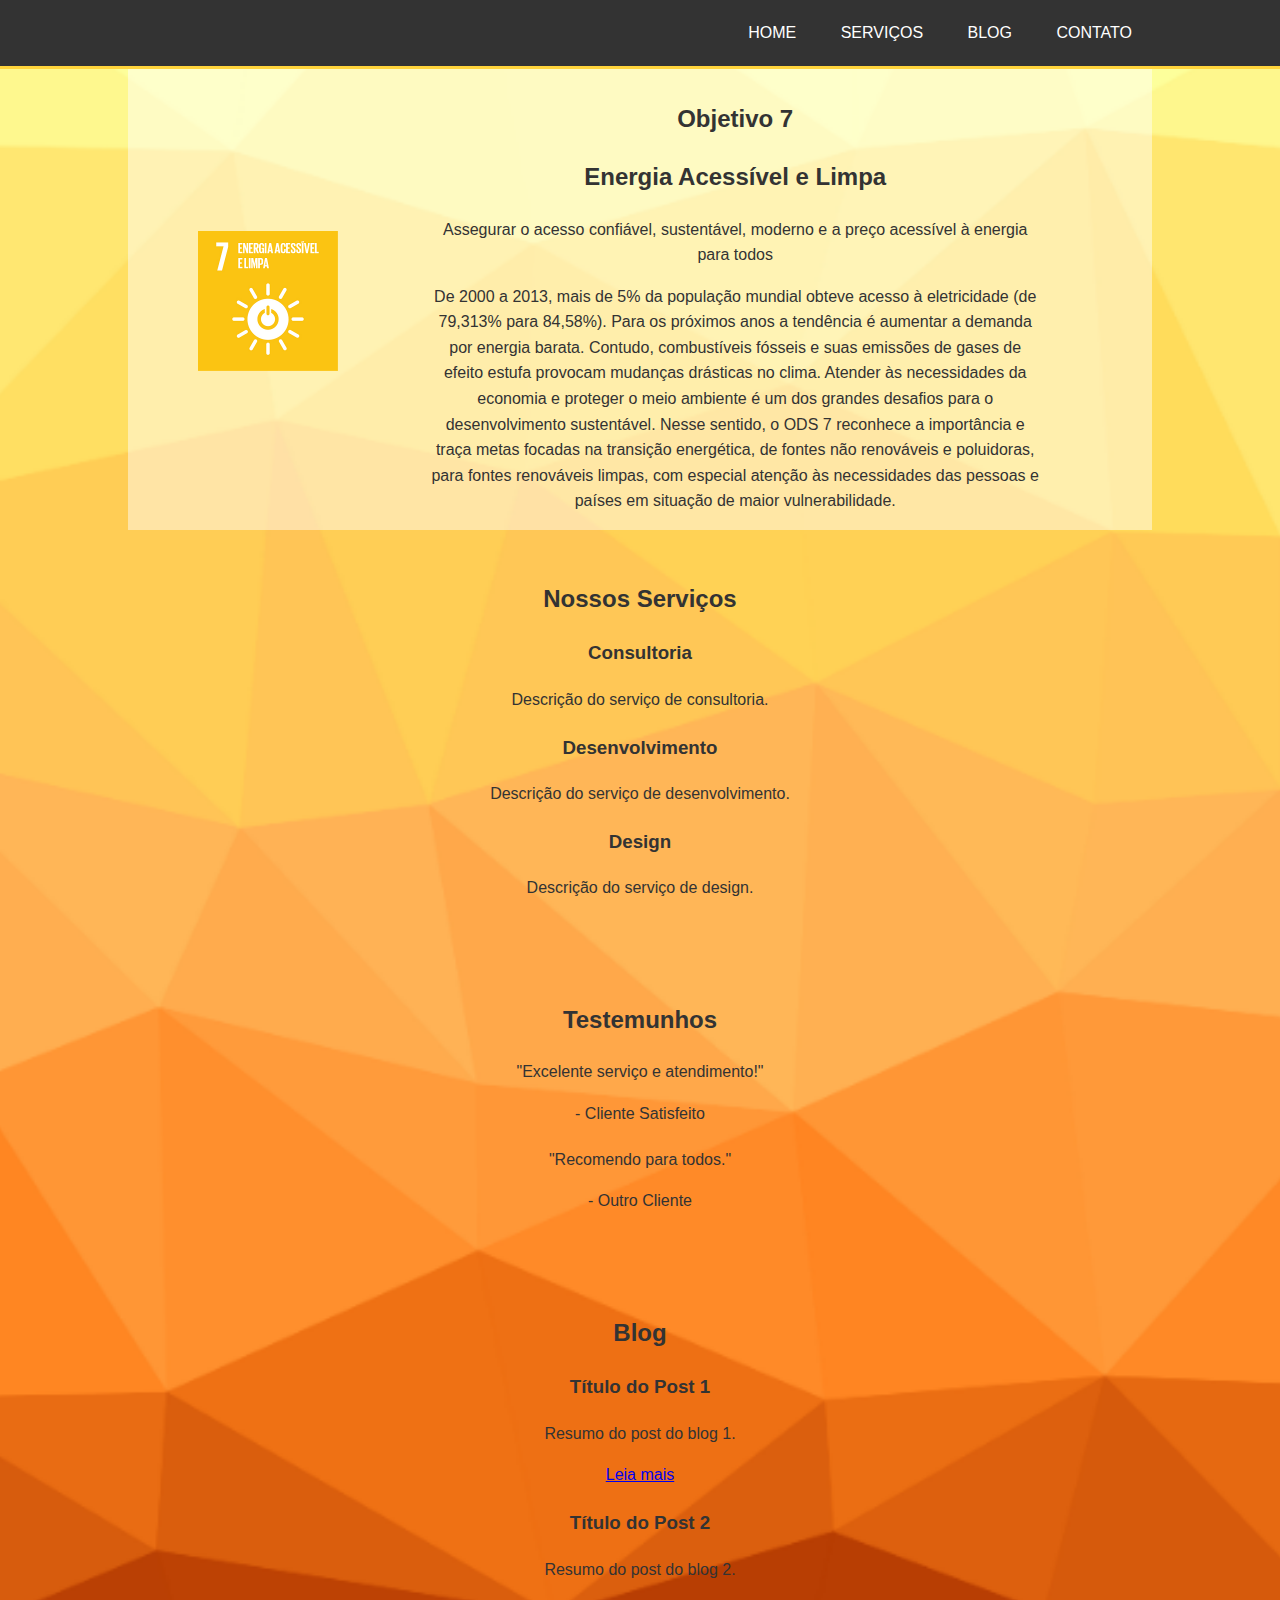
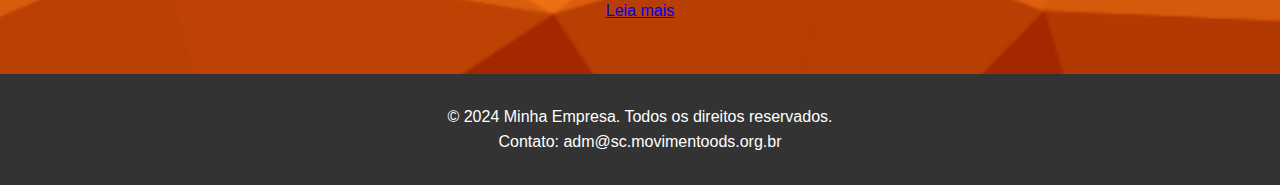
==== projeto ods/index.html @ 02f538b5 "Add files via upload" ====
<!DOCTYPE html>
<html lang="pt-br">
<head>
    <meta charset="UTF-8">
    <meta name="viewport" content="width=device-width, initial-scale=1.0">
    <title>Projeto ODS</title>
    <link rel="stylesheet" href="style.css">
</head>
<body>
    <header>
        <div class="container">
            <nav id="navbar">
                <ul>
                    <li><a href="#home">Home</a></li>
                    <li><a href="#services">Serviços</a></li>
                    <li><a href="#blog">Blog</a></li>
                    <li><a href="#contact">Contato</a></li>
                </ul>
            </nav>
            <div id="hamburger" class="hamburger-icon">
                <div class="bar"></div>
                <div class="bar"></div>
                <div class="bar"></div>
            </div>
        </div>
    </header>

    <section class="introducao" id="home">
        <div class="container introducao-content">
            <div class="imagem"><img src="imagem_logo.png" alt="Logo Projeto ODS"></div>
            <div class="texto">
                <h2>Objetivo 7</h2>
                <h2>Energia Acessível e Limpa</h2>
                <p>Assegurar o acesso confiável, sustentável, moderno e a preço acessível à energia para todos</p>
                <p>
                    De 2000 a 2013, mais de 5% da população mundial obteve acesso à eletricidade (de 79,313% para 84,58%). Para os próximos anos a tendência é aumentar a demanda por energia barata. Contudo, combustíveis fósseis e suas emissões de gases de efeito estufa provocam mudanças drásticas no clima. Atender às necessidades da economia e proteger o meio ambiente é um dos grandes desafios para o desenvolvimento sustentável. Nesse sentido, o ODS 7 reconhece a importância e traça metas focadas na transição energética, de fontes não renováveis e poluidoras, para fontes renováveis limpas, com especial atenção às necessidades das pessoas e países em situação de maior vulnerabilidade.</p>
            </div>
        </div>
    </section>

    <section id="services">
        <div class="container">
            <h2>Nossos Serviços</h2>
            <div class="service-item">
                <h3>Consultoria</h3>
                <p>Descrição do serviço de consultoria.</p>
            </div>
            <div class="service-item">
                <h3>Desenvolvimento</h3>
                <p>Descrição do serviço de desenvolvimento.</p>
            </div>
            <div class="service-item">
                <h3>Design</h3>
                <p>Descrição do serviço de design.</p>
            </div>
        </div>
    </section>

    <section id="testimonials">
        <div class="container">
            <h2>Testemunhos</h2>
            <div class="testimonial-item">
                <p>"Excelente serviço e atendimento!"</p>
                <p>- Cliente Satisfeito</p>
            </div>
            <div class="testimonial-item">
                <p>"Recomendo para todos."</p>
                <p>- Outro Cliente</p>
            </div>
        </div>
    </section>

    <section id="blog">
        <div class="container">
            <h2>Blog</h2>
            <div class="blog-item">
                <h3>Título do Post 1</h3>
                <p>Resumo do post do blog 1.</p>
                <a href="#">Leia mais</a>
            </div>
            <div class="blog-item">
                <h3>Título do Post 2</h3>
                <p>Resumo do post do blog 2.</p>
                <a href="#">Leia mais</a>
            </div>
        </div>
    </section>

    <footer>
        <div class="container">
            <p>&copy; 2024 Minha Empresa. Todos os direitos reservados.</p>
            <p>Contato: adm@sc.movimentoods.org.br</p>
        </div>
    </footer>

    <script src="script.js"></script>
</body>
</html>
---- projeto ods/style.css ----
html {
    scroll-behavior: smooth;
}

body, html {
    margin: 0;
    padding: 0;
    font-family: Arial, sans-serif;
    color: #333;
    line-height: 1.6;
    background-image: url('fundo.png');
    background-size: cover;
    background-position: center;
    background-repeat: no-repeat;
}

.container {
    width: 80%;
    margin: auto;
    overflow: hidden;
}

header {
    background: #333;
    color: #fff;
    padding: 20px 0;
    border-bottom: #FFD43B 3px solid;
    position: fixed;
    width: 100%;
    top: 0;
    left: 0;
    z-index: 1000;
}

header nav {
    float: right;
}

header ul {
    padding: 0;
    list-style: none;
    margin: 0;
}

header li {
    display: inline;
    padding: 0 20px;
}

header a {
    color: #fff;
    text-decoration: none;
    text-transform: uppercase;
    font-size: 16px;
}

header .cta-button {
    margin-top: 10px;
    display: inline-block;
    background: #FFD43B;
    color: #333;
    padding: 10px 20px;
    text-decoration: none;
}

.introducao-content {
    background-color: #ffffff78;
    text-align: center;
    display: flex;
    align-items: center;
    gap: 20px;
    padding-top: 80px;
}

.introducao-content .imagem img {
    max-width: 50%;
    height: auto;
}

.introducao-content .texto {
    max-width: 60%;
}

#services, #testimonials, #blog {
    padding: 30px 0;
    text-align: center;
}

.service-item, .testimonial-item, .blog-item {
    margin-bottom: 20px;
}

#services .service-item, #testimonials .testimonial-item, #blog .blog-item {
    margin: 20px auto;
    width: 90%;
}

footer {
    background: #333;
    color: #fff;
    text-align: center;
    padding: 30px 0;
}

footer p {
    margin: 0;
}

/* hamburguer */
.hamburger-icon {
    display: none;
    cursor: pointer;
    float: right;
    padding: 10px;
    margin-top: 10px;
}

.hamburger-icon .bar {
    display: block;
    width: 25px;
    height: 3px;
    margin: 5px auto;
    background-color: #fff;
}

/* responsividade - marcação pra achar fácil--> ------------------------------------------------------------------------------------------- */

@media (max-width: 768px) {
    .container {
        width: 100%;
    }

    header, header nav {
        float: none;
        text-align: center;
    }

    header ul {
        text-align: center;
    }

    header li {
        display: block;
        padding: 10px 0;
    }

    header .hamburger-icon {
        display: block;
    }

    header nav {
        display: none;
    }

    header nav.active {
        display: block;
    }

    .introducao-content {
        flex-direction: column;
        text-align: center;
        padding-top: 80px;
    }

    .introducao-content .imagem img, .introducao-content .texto {
        max-width: 100%;
        padding: 10px;
    }

    .service-item, .testimonial-item, .blog-item {
        margin: 20px auto;
        width: 100%;
    }
}

@media (max-width: 480px) {
    .container {
        width: 100%;
    }

    header .logo h1 {
        font-size: 1.5em;
    }

    header .cta-button {
        margin-top: 20px;
    }

    .introducao-content .imagem img {
        margin: 0 auto;
    }

    .service-item, .testimonial-item, .blog-item {
        margin: 10px auto;
        width: 100%;
    }
}
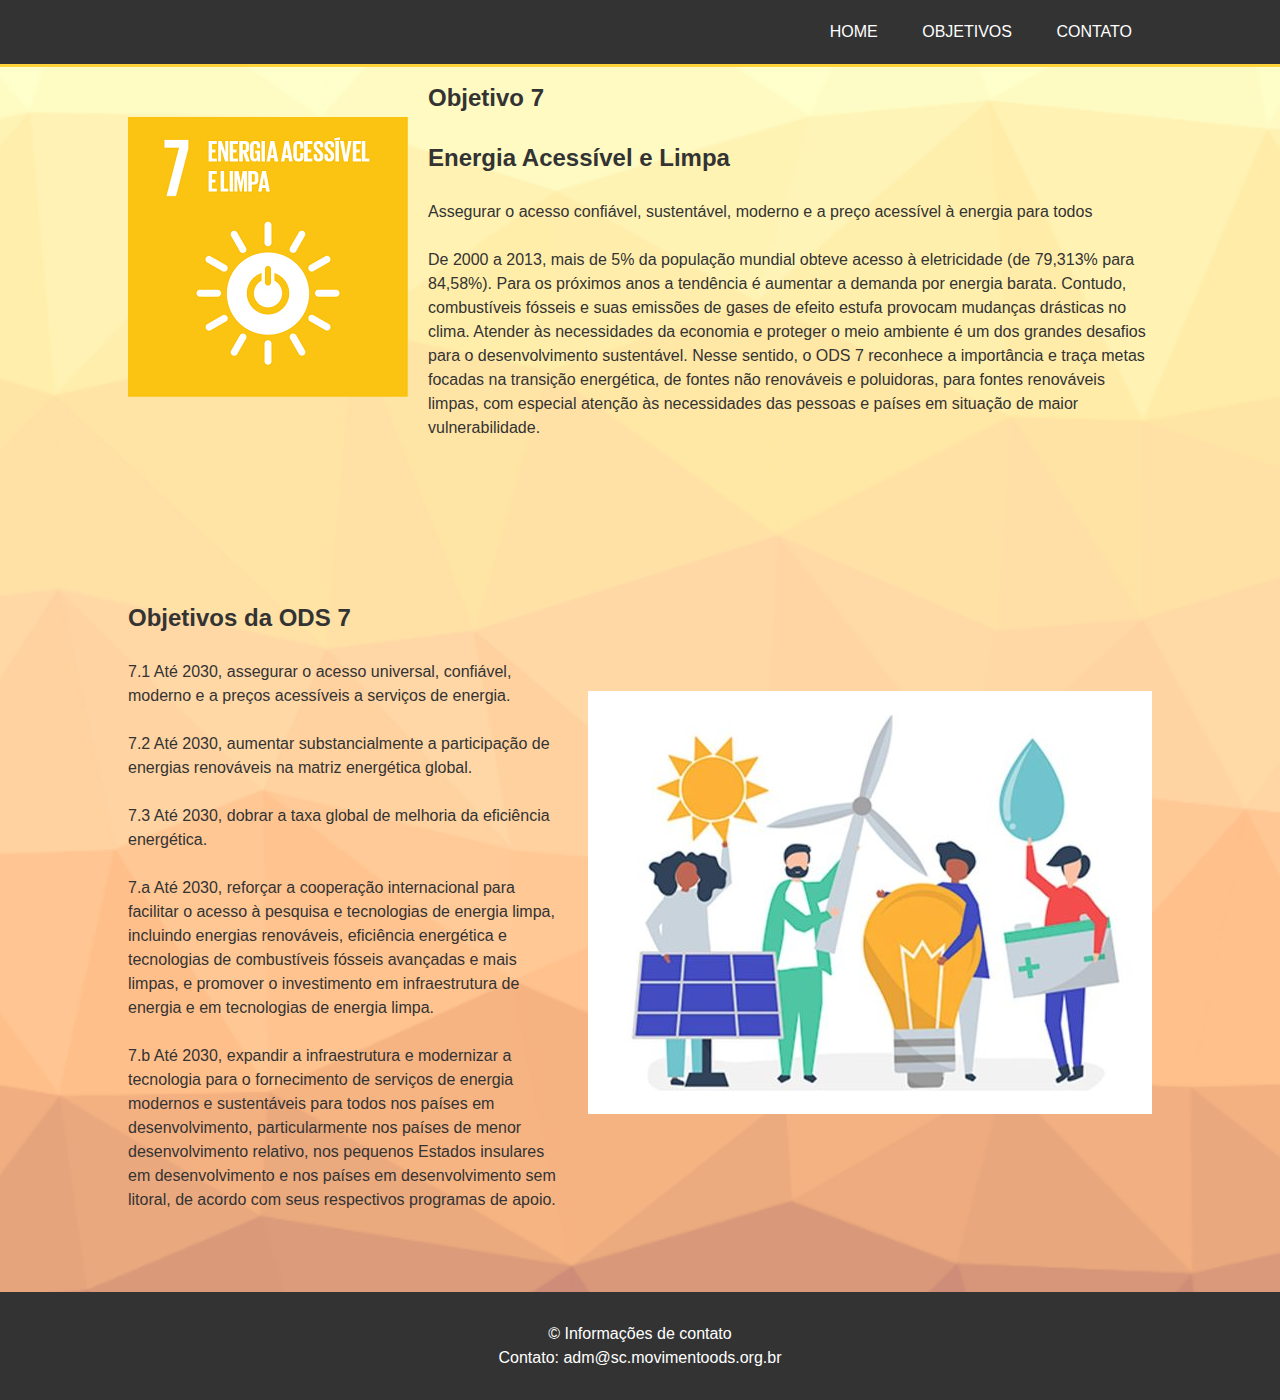
==== commit a23296bf: "Add files via upload" ====
--- a/projeto ods/index.html
+++ b/projeto ods/index.html
@@ -12,8 +12,7 @@
             <nav id="navbar">
                 <ul>
                     <li><a href="#home">Home</a></li>
-                    <li><a href="#services">Serviços</a></li>
-                    <li><a href="#blog">Blog</a></li>
+                    <li><a href="#objectives">Objetivos</a></li>
                     <li><a href="#contact">Contato</a></li>
                 </ul>
             </nav>
@@ -25,70 +24,57 @@
         </div>
     </header>
 
-    <section class="introducao" id="home">
-        <div class="container introducao-content">
-            <div class="imagem"><img src="imagem_logo.png" alt="Logo Projeto ODS"></div>
+    <section class="section" id="home">
+        <div class="container section-content">
+            <div class="imagem"><img src="imgs/imagem_logo.png" alt="Logo Projeto ODS"></div>
             <div class="texto">
                 <h2>Objetivo 7</h2>
+                <br>
                 <h2>Energia Acessível e Limpa</h2>
+                <br>
                 <p>Assegurar o acesso confiável, sustentável, moderno e a preço acessível à energia para todos</p>
+                <br>
                 <p>
-                    De 2000 a 2013, mais de 5% da população mundial obteve acesso à eletricidade (de 79,313% para 84,58%). Para os próximos anos a tendência é aumentar a demanda por energia barata. Contudo, combustíveis fósseis e suas emissões de gases de efeito estufa provocam mudanças drásticas no clima. Atender às necessidades da economia e proteger o meio ambiente é um dos grandes desafios para o desenvolvimento sustentável. Nesse sentido, o ODS 7 reconhece a importância e traça metas focadas na transição energética, de fontes não renováveis e poluidoras, para fontes renováveis limpas, com especial atenção às necessidades das pessoas e países em situação de maior vulnerabilidade.</p>
+                    De 2000 a 2013, mais de 5% da população mundial obteve acesso à eletricidade (de 79,313% para 84,58%). Para os próximos anos a tendência é aumentar a demanda por energia barata. Contudo, combustíveis fósseis e suas emissões de gases de efeito estufa provocam mudanças drásticas no clima. Atender às necessidades da economia e proteger o meio ambiente é um dos grandes desafios para o desenvolvimento sustentável. Nesse sentido, o ODS 7 reconhece a importância e traça metas focadas na transição energética, de fontes não renováveis e poluidoras, para fontes renováveis limpas, com especial atenção às necessidades das pessoas e países em situação de maior vulnerabilidade.
+                </p>
             </div>
         </div>
     </section>
 
-    <section id="services">
-        <div class="container">
-            <h2>Nossos Serviços</h2>
-            <div class="service-item">
-                <h3>Consultoria</h3>
-                <p>Descrição do serviço de consultoria.</p>
+    <section class="section" id="objectives">
+        <div class="container section-content">
+            <div class="texto">
+                <h2>Objetivos da ODS 7</h2>
+                <br>
+                <div class="objective-item">
+                    <p>7.1 Até 2030, assegurar o acesso universal, confiável, moderno e a preços acessíveis a serviços de energia.</p>
+                </div>
+                <br>
+                <div class="objective-item">
+                    <p>7.2 Até 2030, aumentar substancialmente a participação de energias renováveis na matriz energética global.</p>
+                </div>
+                <br>
+                <div class="objective-item">
+                    <p>7.3 Até 2030, dobrar a taxa global de melhoria da eficiência energética.</p>
+                </div>
+                <br>
+                <div class="objective-item">
+                    <p>7.a Até 2030, reforçar a cooperação internacional para facilitar o acesso à pesquisa e tecnologias de energia limpa, incluindo energias renováveis, eficiência energética e tecnologias de combustíveis fósseis avançadas e mais limpas, e promover o investimento em infraestrutura de energia e em tecnologias de energia limpa.</p>
+                </div>
+                <br>
+                <div class="objective-item">
+                    <p>7.b Até 2030, expandir a infraestrutura e modernizar a tecnologia para o fornecimento de serviços de energia modernos e sustentáveis para todos nos países em desenvolvimento, particularmente nos países de menor desenvolvimento relativo, nos pequenos Estados insulares em desenvolvimento e nos países em desenvolvimento sem litoral, de acordo com seus respectivos programas de apoio.</p>
+                </div>
             </div>
-            <div class="service-item">
-                <h3>Desenvolvimento</h3>
-                <p>Descrição do serviço de desenvolvimento.</p>
-            </div>
-            <div class="service-item">
-                <h3>Design</h3>
-                <p>Descrição do serviço de design.</p>
-            </div>
-        </div>
-    </section>
-
-    <section id="testimonials">
-        <div class="container">
-            <h2>Testemunhos</h2>
-            <div class="testimonial-item">
-                <p>"Excelente serviço e atendimento!"</p>
-                <p>- Cliente Satisfeito</p>
-            </div>
-            <div class="testimonial-item">
-                <p>"Recomendo para todos."</p>
-                <p>- Outro Cliente</p>
-            </div>
-        </div>
-    </section>
-
-    <section id="blog">
-        <div class="container">
-            <h2>Blog</h2>
-            <div class="blog-item">
-                <h3>Título do Post 1</h3>
-                <p>Resumo do post do blog 1.</p>
-                <a href="#">Leia mais</a>
-            </div>
-            <div class="blog-item">
-                <h3>Título do Post 2</h3>
-                <p>Resumo do post do blog 2.</p>
-                <a href="#">Leia mais</a>
+            <div class="imagem">
+                <img src="imgs/obj.png" alt="Imagem Objetivos ODS 7">
             </div>
         </div>
     </section>
 
     <footer>
-        <div class="container">
-            <p>&copy; 2024 Minha Empresa. Todos os direitos reservados.</p>
+        <div id="contact" class="container">
+            <p>&copy; Informações de contato</p>
             <p>Contato: adm@sc.movimentoods.org.br</p>
         </div>
     </footer>
--- a/projeto ods/style.css
+++ b/projeto ods/style.css
@@ -1,5 +1,11 @@
 html {
     scroll-behavior: smooth;
+}
+
+* {
+    margin: 0;
+    padding: 0;
+    box-sizing: border-box;
 }
 
 body, html {
@@ -7,8 +13,8 @@
     padding: 0;
     font-family: Arial, sans-serif;
     color: #333;
-    line-height: 1.6;
-    background-image: url('fundo.png');
+    line-height: 1.5;
+    background-image: url('imgs/fundo.png');
     background-size: cover;
     background-position: center;
     background-repeat: no-repeat;
@@ -63,36 +69,25 @@
     text-decoration: none;
 }
 
-.introducao-content {
+.section {
     background-color: #ffffff78;
-    text-align: center;
+    padding: 80px 0;
+}
+
+.section-content {
     display: flex;
     align-items: center;
     gap: 20px;
-    padding-top: 80px;
-}
-
-.introducao-content .imagem img {
-    max-width: 50%;
+    text-align: center;
+}
+
+.section-content .imagem img {
     height: auto;
 }
 
-.introducao-content .texto {
-    max-width: 60%;
-}
-
-#services, #testimonials, #blog {
-    padding: 30px 0;
-    text-align: center;
-}
-
-.service-item, .testimonial-item, .blog-item {
-    margin-bottom: 20px;
-}
-
-#services .service-item, #testimonials .testimonial-item, #blog .blog-item {
-    margin: 20px auto;
-    width: 90%;
+.section-content .texto {
+    max-width: 80%;
+    text-align: left;
 }
 
 footer {
@@ -123,7 +118,65 @@
     background-color: #fff;
 }
 
-/* responsividade - marcação pra achar fácil--> ------------------------------------------------------------------------------------------- */
+/* responsividade - marcação pra se achar facil marcelo animal ------------------------------ */
+
+@media (max-width: 1024px) {
+
+    body, html{
+        font-size: 30px;
+    }
+
+    .container {
+        width: 90%;
+    }
+
+    header, header nav {
+        float: none;
+        text-align: center;
+    }
+
+    header ul {
+        text-align: center;
+    }
+
+    header li {
+        display: block;
+        padding: 10px 0;
+    }
+
+    header .hamburger-icon {
+        display: block;
+    }
+
+    header nav {
+        display: none;
+    }
+
+    header nav.active {
+        display: block;
+    }
+
+    .section-content {
+        flex-direction: column;
+        text-align: center;
+    }
+
+    .section-content .imagem img {
+        max-width: 100%;
+        padding: 10px;
+    }
+
+    .section-content .texto {
+        max-width: 80%;
+        text-align: justify;
+    }
+
+    .section-content .texto h2, 
+    .section-content .texto h3 {
+        text-align: center;
+    }
+
+}
 
 @media (max-width: 768px) {
     .container {
@@ -156,24 +209,29 @@
         display: block;
     }
 
-    .introducao-content {
+    .section-content {
         flex-direction: column;
         text-align: center;
-        padding-top: 80px;
-    }
-
-    .introducao-content .imagem img, .introducao-content .texto {
+    }
+
+    .section-content .imagem img, .section-content .texto {
         max-width: 100%;
         padding: 10px;
     }
 
-    .service-item, .testimonial-item, .blog-item {
-        margin: 20px auto;
-        width: 100%;
-    }
+    .section-content .texto h2, 
+    .section-content .texto h3 {
+        text-align: center;
+    }
+
 }
 
 @media (max-width: 480px) {
+
+    body,html{
+        font-size: 20px;
+    }
+
     .container {
         width: 100%;
     }
@@ -186,12 +244,17 @@
         margin-top: 20px;
     }
 
-    .introducao-content .imagem img {
+    .section-content .imagem img {
+        width: 100%;
         margin: 0 auto;
     }
 
-    .service-item, .testimonial-item, .blog-item {
-        margin: 10px auto;
-        width: 100%;
+    .section-content .texto {
+        text-align: justify;
+    }
+
+    .section-content .texto h2, 
+    .section-content .texto h3 {
+        text-align: center;
     }
 }